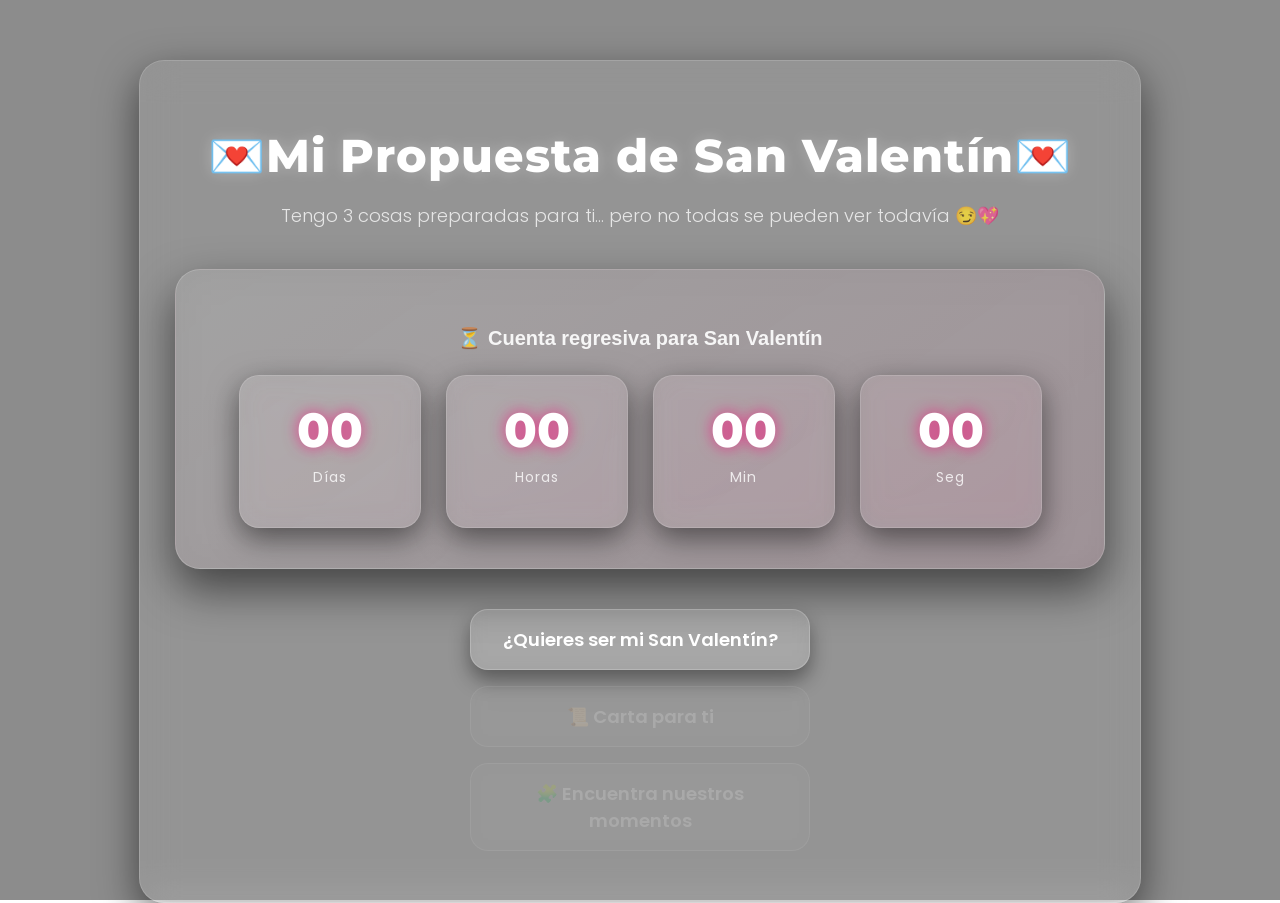
==== index.html @ 948517d2 "Versión 1 - Proyecto estable" ====
<!DOCTYPE html>
<html lang="es">
<head>
    <meta charset="UTF-8">
    <meta name="viewport" content="width=device-width, initial-scale=1.0">
    <title>Mi Propuesta de San Valentín ❤️</title>
    <link rel="stylesheet" href="menu.css">
    <link href="https://fonts.googleapis.com/css2?family=Poppins:wght@300;400;600;800&family=Montserrat:wght@400;600;800&display=swap" rel="stylesheet">

</head>
<body>

    <!-- Video de fondo -->
    <video autoplay muted loop playsinline id="videoFondo">
        <source src="video.mp4" type="video/mp4">
        Tu navegador no soporta videos.
    </video>

    <!-- Capa oscura encima del video para que resalte el contenido -->
    <div class="overlay"></div>

    <div class="contenedor">
        <h1>💌Mi Propuesta de San Valentín💌</h1>
        <p class="sub">
            Tengo 3 cosas preparadas para ti... pero no todas se pueden ver todavía 😏💖
        </p>

        <div class="contador">
            <h2>⏳ Cuenta regresiva para San Valentín</h2>

            <div class="reloj">
                <div class="bloque">
                    <span id="dias">00</span>
                    <p>Días</p>
                </div>

                <div class="bloque">
                    <span id="horas">00</span>
                    <p>Horas</p>
                </div>

                <div class="bloque">
                    <span id="minutos">00</span>
                    <p>Min</p>
                </div>

                <div class="bloque">
                    <span id="segundos">00</span>
                    <p>Seg</p>
                </div>
            </div>
        </div>


        <div class="opciones">
            <button id="btnSanValentin">¿Quieres ser mi San Valentín?</button>
            <button id="btnCarta" disabled>📜 Carta para ti</button>
            <button id="btnJuego" disabled>🧩 Encuentra nuestros momentos</button>
        </div>
    </div>

    <!-- Ventana modal -->
    <div id="modal" class="modal oculto">
        <div class="modal-contenido">
            <button id="cerrarModal" class="cerrar">❌ Cerrar</button>
            <iframe id="iframeProyecto" src="" frameborder="0"></iframe>
        </div>
    </div>

    <script src="menu.js"></script>
</body>
</html>
---- menu.css ----
body {
    font-family: Arial, sans-serif;
    text-align: center;
    margin: 0;
    padding: 0;
    color: white;
    overflow-x: hidden;
}

/* VIDEO DE FONDO */
#videoFondo {
    position: fixed;
    top: 0;
    left: 0;
    width: 100%;
    height: 100%;
    object-fit: cover;
    z-index: -2;
}

/* CAPA OSCURA PARA MEJORAR VISIBILIDAD */
.overlay {
    position: fixed;
    top: 0;
    left: 0;
    width: 100%;
    height: 100%;
    background: rgba(0, 0, 0, 0.45);
    z-index: -1;
}

/* CONTENEDOR PRINCIPAL */
.contenedor {
    margin-top: 60px;
    padding: 35px;
    width: 90%;
    max-width: 930px;
    margin-left: auto;
    margin-right: auto;

    background: rgba(255, 255, 255, 0.07);
    border-radius: 25px;
    backdrop-filter: blur(18px);
    box-shadow: 0px 15px 40px rgba(0, 0, 0, 0.55);

    border: 1px solid rgba(255, 255, 255, 0.15);
}


/* TITULO */
h1 {
    font-family: "Montserrat", sans-serif;
    font-size: 46px;
    font-weight: 800;
    margin-bottom: 15px;
    color: white;
    letter-spacing: 1px;
    text-shadow: 0px 0px 15px rgba(255, 255, 255, 0.25);
}

/* SUBTITULO */
.sub {
    font-family: "Poppins", sans-serif;
    font-size: 18px;
    font-weight: 300;
    opacity: 0.9;
    margin-bottom: 35px;
    color: rgba(255, 255, 255, 0.85);
    line-height: 1.5;
}

/* CONTADOR */
.contador {
    margin: 40px auto;
    padding: 40px;
    border-radius: 25px;

    background: linear-gradient(
        145deg,
        rgba(255, 255, 255, 0.08),
        rgba(255, 0, 100, 0.05)
    );

    backdrop-filter: blur(20px);

    border: 1px solid rgba(255, 255, 255, 0.18);
    box-shadow: 0px 20px 45px rgba(0, 0, 0, 0.55);
}






.contador h2 {
    font-size: 20px;
    font-weight: 600;
    margin-bottom: 15px;
    color: rgba(255, 255, 255, 0.9);
}


/* RELOJ DIGITAL MODERNO */
.reloj {
    display: flex;
    justify-content: center;
    gap: 25px;
    flex-wrap: wrap;
    margin-top: 25px;
}

.bloque {
    background: rgba(255, 255, 255, 0.08);
    padding: 25px 30px;
    border-radius: 20px;
    min-width: 120px;

    backdrop-filter: blur(15px);
    border: 1px solid rgba(255, 255, 255, 0.15);

    box-shadow: 0px 10px 30px rgba(0, 0, 0, 0.5);

    transition: 0.3s ease;
}

.bloque:hover {
    transform: translateY(-5px) scale(1.05);
    box-shadow: 0px 15px 40px rgba(255, 0, 100, 0.4);
}

.bloque span {
    font-size: 48px;
    font-weight: 800;
    font-family: "Montserrat", sans-serif;
    display: block;
    color: #ffffff;
    transition: transform 0.2s ease, text-shadow 0.3s ease;
    text-shadow: 0 0 15px rgba(255, 0, 120, 0.7);
}
.bloque:hover span {
    transform: scale(1.1);
}

.bloque p {
    margin-top: 8px;
    font-size: 14px;
    font-family: "Poppins", sans-serif;
    letter-spacing: 1px;
    opacity: 0.8;
}







/* BOTONES */
.opciones button {
    display: block;
    width: 340px;
    margin: 16px auto;
    padding: 16px;

    font-size: 18px;
    font-weight: 600;
    font-family: "Poppins", sans-serif;

    border: none;
    border-radius: 18px;
    cursor: pointer;

    background: rgba(255, 255, 255, 0.12);
    color: white;

    backdrop-filter: blur(10px);
    border: 1px solid rgba(255, 255, 255, 0.2);

    transition: 0.25s ease;
    box-shadow: 0px 10px 20px rgba(0, 0, 0, 0.4);
}


.opciones button:hover {
    transform: translateY(-4px) scale(1.02);
    background: rgba(255, 255, 255, 0.22);
    box-shadow: 0px 15px 30px rgba(0, 0, 0, 0.55);
}


.opciones button:disabled {
    opacity: 0.35;
    background: rgba(255, 255, 255, 0.06);
    color: rgba(255, 255, 255, 0.5);
    cursor: not-allowed;
    box-shadow: none;
    transform: none;
}


/* MODAL */
.modal {
    position: fixed;
    top: 0;
    left: 0;
    background: rgba(0, 0, 0, 0.45); /* antes 0.7 */
    width: 100%;
    height: 100%;
    display: flex;
    justify-content: center;
    align-items: center;

    backdrop-filter: blur(8px);
}


.modal-contenido {
    width: 70%;
    max-width: 750px;
    height: 85%;
    background: rgba(255, 255, 255, 0.15); /* Más transparente */
    border-radius: 20px;
    overflow: hidden;
    position: relative;

    backdrop-filter: blur(25px);
    border: 1px solid rgba(255, 255, 255, 0.25);

    box-shadow: 0px 25px 60px rgba(0, 0, 0, 0.6);
}


iframe {
    width: 100%;
    height: 100%;
}

/* BOTÓN CERRAR */
.cerrar {
    position: absolute;
    top: 10px;
    right: 10px;
    z-index: 10;
    background: red;
    color: white;
    border: none;
    padding: 10px 15px;
    border-radius: 10px;
    cursor: pointer;
    font-size: 16px;
}

/* OCULTAR MODAL */
.oculto {
    display: none;
}
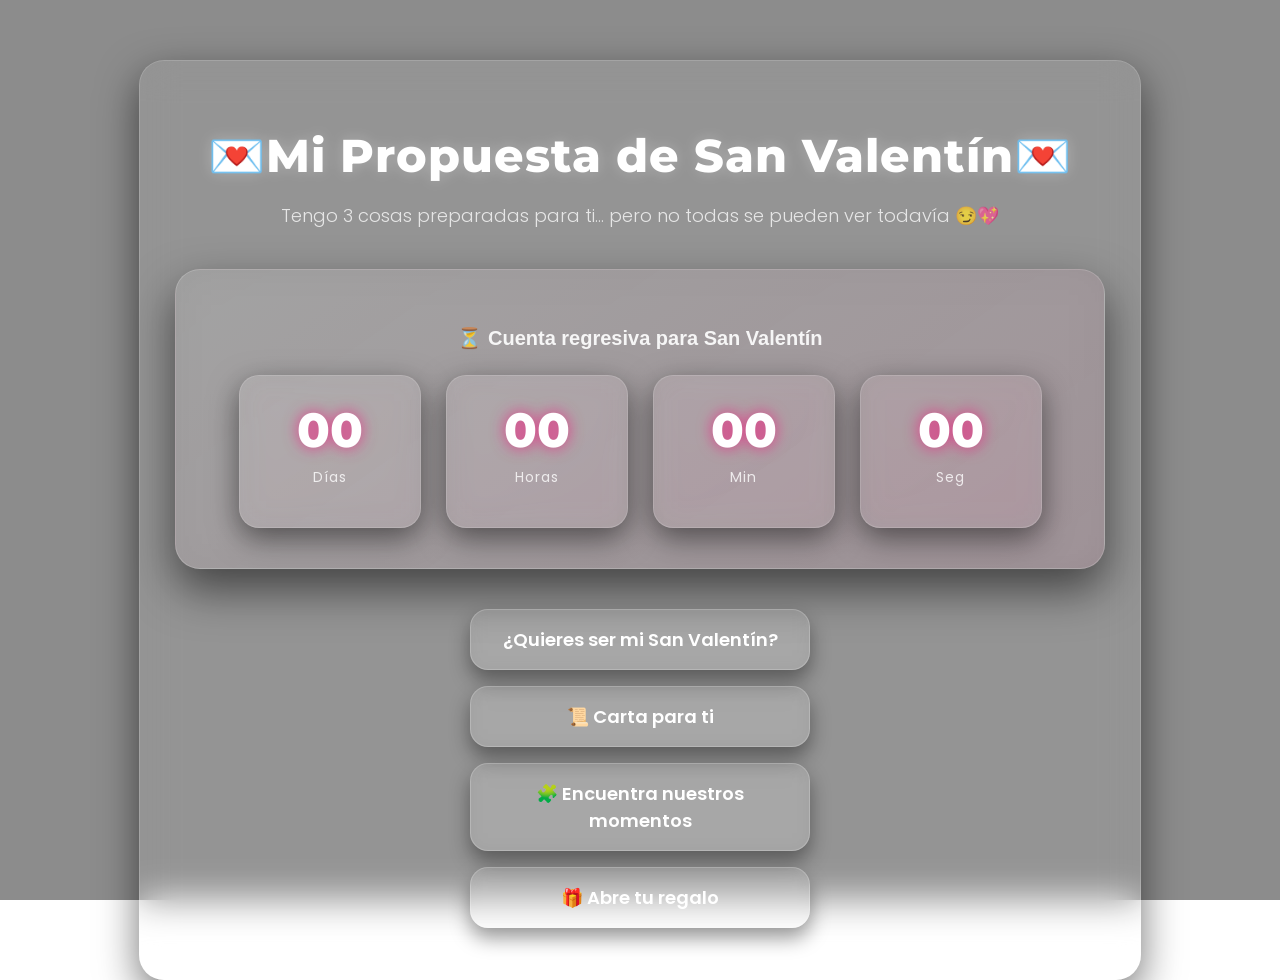
==== commit 447d8bca: "Ajustes finales versión 2" ====
--- a/index.html
+++ b/index.html
@@ -6,7 +6,6 @@
     <title>Mi Propuesta de San Valentín ❤️</title>
     <link rel="stylesheet" href="menu.css">
     <link href="https://fonts.googleapis.com/css2?family=Poppins:wght@300;400;600;800&family=Montserrat:wght@400;600;800&display=swap" rel="stylesheet">
-
 </head>
 <body>
 
@@ -51,15 +50,15 @@
             </div>
         </div>
 
-
         <div class="opciones">
             <button id="btnSanValentin">¿Quieres ser mi San Valentín?</button>
             <button id="btnCarta" disabled>📜 Carta para ti</button>
             <button id="btnJuego" disabled>🧩 Encuentra nuestros momentos</button>
+            <button id="btnRegalo" disabled>🎁 Abre tu regalo</button>
         </div>
     </div>
 
-    <!-- Ventana modal -->
+    <!-- Ventana modal para proyectos (carta, juego, etc) -->
     <div id="modal" class="modal oculto">
         <div class="modal-contenido">
             <button id="cerrarModal" class="cerrar">❌ Cerrar</button>
@@ -67,6 +66,53 @@
         </div>
     </div>
 
+    <!-- Modal del Regalo -->
+    <div id="modalRegalo" class="modal oculto">
+        <div class="modal-contenido regalo-contenido">
+            <button id="cerrarRegalo" class="cerrar">❌ Cerrar</button>
+            
+            <h2>🎁 Un regalo especial para ti 🎁</h2>
+            
+           <div class="contenedor-regalo">
+                <img src="regalo.png" class="img-regalo" id="imgRegalo" alt="Regalo">
+            </div>
+            
+            <p class="pregunta">¿Tienes regalo para tu novio? </p>
+            
+            <div class="botones-regalo">
+                <button id="btnSi">Sí 💖</button>
+                <button id="btnNo">No 😔</button>
+            </div>
+            
+            <p id="mensajeFinal" class="mensajeFinal oculto"></p>
+        </div>
+    </div>
+
+    <!-- Audios -->
+    <audio id="cancionFeliz">
+        <source src="musica/feliz.mp3" type="audio/mpeg">
+    </audio>
+
+    <audio id="cancionTriste">
+        <source src="musica/triste.mp3" type="audio/mpeg">
+    </audio>
+
+        <!-- Modal de Contraseña -->
+    <div id="modalContrasena" class="modal-contrasena oculto">
+        <div class="contenido-contrasena">
+            <h3>🔒 Contraseña Requerida</h3>
+            <p>Ingresa la contraseña para abrir tu regalo:</p>
+            <input type="password" id="inputContrasena" placeholder="Escribe aquí..." maxlength="20">
+            <p id="errorContrasena" class="error-contrasena oculto"></p>
+            <div class="botones-contrasena">
+                <button class="btn-confirmar" id="btnConfirmarContrasena">✓ Confirmar</button>
+                <button class="btn-cancelar" id="btnCancelarContrasena">✗ Cancelar</button>
+            </div>
+        </div>
+    </div>
+
     <script src="menu.js"></script>
+
+
 </body>
-</html>
+</html>
--- a/menu.css
+++ b/menu.css
@@ -87,11 +87,6 @@
     box-shadow: 0px 20px 45px rgba(0, 0, 0, 0.55);
 }
 
-
-
-
-
-
 .contador h2 {
     font-size: 20px;
     font-weight: 600;
@@ -149,12 +144,6 @@
     opacity: 0.8;
 }
 
-
-
-
-
-
-
 /* BOTONES */
 .opciones button {
     display: block;
@@ -200,25 +189,23 @@
 
 /* MODAL */
 .modal {
-    position: fixed;
-    top: 0;
-    left: 0;
-    background: rgba(0, 0, 0, 0.45); /* antes 0.7 */
-    width: 100%;
-    height: 100%;
-    display: flex;
-    justify-content: center;
-    align-items: center;
-
-    backdrop-filter: blur(8px);
-}
-
+  position: fixed;
+  top: 0;
+  left: 0;
+  width: 100%;
+  height: 100%;
+  background: rgba(0,0,0,0.6);
+  display: flex;
+  justify-content: center;
+  align-items: center;
+  z-index: 9999;
+}
 
 .modal-contenido {
     width: 70%;
     max-width: 750px;
     height: 85%;
-    background: rgba(255, 255, 255, 0.15); /* Más transparente */
+    background: rgba(255, 255, 255, 0.15);
     border-radius: 20px;
     overflow: hidden;
     position: relative;
@@ -228,7 +215,6 @@
 
     box-shadow: 0px 25px 60px rgba(0, 0, 0, 0.6);
 }
-
 
 iframe {
     width: 100%;
@@ -252,5 +238,334 @@
 
 /* OCULTAR MODAL */
 .oculto {
-    display: none;
-}
+    display: none !important;
+}
+
+/* ESTILOS PARA EL MODAL DEL REGALO */
+.regalo-contenido {
+    padding: 50px;
+    text-align: center;
+    overflow-y: auto;
+    display: flex;
+    flex-direction: column;
+    align-items: center;
+    justify-content: center;
+    animation: aparecer 0.5s ease;
+}
+
+@keyframes aparecer {
+    from {
+        opacity: 0;
+        transform: scale(0.8);
+    }
+    to {
+        opacity: 1;
+        transform: scale(1);
+    }
+}
+
+.regalo-contenido h2 {
+    font-family: "Montserrat", sans-serif;
+    font-size: 42px;
+    font-weight: 800;
+    margin-bottom: 40px;
+    color: white;
+    text-shadow: 0px 0px 20px rgba(255, 100, 200, 0.8);
+    animation: brillar 2s ease-in-out infinite;
+}
+
+@keyframes brillar {
+    0%, 100% {
+        text-shadow: 0px 0px 20px rgba(255, 100, 200, 0.8);
+    }
+    50% {
+        text-shadow: 0px 0px 40px rgba(255, 150, 255, 1);
+    }
+}
+
+/* CONTENEDOR DEL REGALO CON ANIMACIÓN */
+.contenedor-regalo {
+    display: inline-block;
+    animation: palpitar 1.5s ease-in-out infinite;
+}
+
+@keyframes palpitar {
+    0%, 100% {
+        transform: scale(1);
+    }
+    50% {
+        transform: scale(1.08);
+    }
+}
+
+.img-regalo {
+    width: 280px;
+    height: auto;
+    margin: 30px 0;
+    border-radius: 20px;
+    box-shadow: 0px 15px 50px rgba(255, 0, 150, 0.6);
+    filter: drop-shadow(0px 0px 20px rgba(255, 100, 200, 0.4));
+    transition: transform 0.3s ease;
+}
+
+.img-regalo:hover {
+    transform: scale(1.1) rotate(5deg);
+}
+
+.pregunta {
+    font-family: "Poppins", sans-serif;
+    font-size: 28px;
+    font-weight: 600;
+    margin: 35px 0;
+    color: white;
+    background: linear-gradient(135deg, #ff6ec7, #ff1493, #ff69b4);
+    -webkit-background-clip: text;
+    -webkit-text-fill-color: transparent;
+    background-clip: text;
+    animation: deslizar 3s ease-in-out infinite;
+}
+
+@keyframes deslizar {
+    0%, 100% {
+        background-position: 0% 50%;
+    }
+    50% {
+        background-position: 100% 50%;
+    }
+}
+
+.botones-regalo {
+    display: flex;
+    gap: 30px;
+    margin: 30px 0;
+}
+
+.botones-regalo button {
+    padding: 20px 50px;
+    font-size: 22px;
+    font-weight: 700;
+    font-family: "Poppins", sans-serif;
+    border: none;
+    border-radius: 20px;
+    cursor: pointer;
+    background: linear-gradient(145deg, rgba(255, 100, 200, 0.3), rgba(255, 0, 150, 0.2));
+    color: white;
+    backdrop-filter: blur(15px);
+    border: 2px solid rgba(255, 100, 200, 0.5);
+    transition: all 0.3s ease;
+    box-shadow: 0px 10px 30px rgba(255, 0, 150, 0.5);
+    position: relative;
+    overflow: hidden;
+}
+
+.botones-regalo button::before {
+    content: '';
+    position: absolute;
+    top: 50%;
+    left: 50%;
+    width: 0;
+    height: 0;
+    border-radius: 50%;
+    background: rgba(255, 255, 255, 0.3);
+    transform: translate(-50%, -50%);
+    transition: width 0.6s, height 0.6s;
+}
+
+.botones-regalo button:hover::before {
+    width: 300px;
+    height: 300px;
+}
+
+.botones-regalo button:hover {
+    transform: translateY(-8px) scale(1.08);
+    background: linear-gradient(145deg, rgba(255, 100, 200, 0.5), rgba(255, 0, 150, 0.4));
+    box-shadow: 0px 20px 40px rgba(255, 0, 150, 0.7);
+    border-color: rgba(255, 150, 255, 0.8);
+}
+
+.botones-regalo button:active {
+    transform: translateY(-4px) scale(1.05);
+}
+
+.mensajeFinal {
+    font-family: "Poppins", sans-serif;
+    font-size: 26px;
+    font-weight: 700;
+    margin-top: 35px;
+    padding: 25px 35px;
+    background: linear-gradient(145deg, rgba(255, 100, 200, 0.2), rgba(255, 0, 150, 0.15));
+    border-radius: 20px;
+    color: white;
+    text-shadow: 0px 0px 15px rgba(255, 100, 200, 0.5);
+    border: 2px solid rgba(255, 100, 200, 0.4);
+    animation: fadeIn 0.6s ease;
+    box-shadow: 0px 10px 30px rgba(255, 0, 150, 0.4);
+}
+
+@keyframes fadeIn {
+    from {
+        opacity: 0;
+        transform: translateY(-20px);
+    }
+    to {
+        opacity: 1;
+        transform: translateY(0);
+    }
+}
+
+/* CUENTA REGRESIVA PARA CANCIÓN FELIZ */
+.cuenta-regresiva {
+    font-family: "Montserrat", sans-serif;
+    font-size: 80px;
+    font-weight: 900;
+    color: #ff1493;
+    margin: 30px 0;
+    text-shadow: 0px 0px 30px rgba(255, 20, 147, 1), 0px 0px 60px rgba(255, 100, 200, 0.8);
+    animation: pulso 1s infinite;
+}
+
+@keyframes pulso {
+    0%, 100% {
+        transform: scale(1);
+        opacity: 1;
+    }
+    50% {
+        transform: scale(1.3);
+        opacity: 0.8;
+    }
+}
+
+
+
+/* MODAL DE CONTRASEÑA */
+.modal-contrasena {
+    position: fixed;
+    top: 0;
+    left: 0;
+    width: 100%;
+    height: 100%;
+    background: rgba(0, 0, 0, 0.75);
+    display: flex;
+    justify-content: center;
+    align-items: center;
+    z-index: 10000;
+    animation: aparecer 0.3s ease;
+}
+
+.contenido-contrasena {
+    background: linear-gradient(145deg, rgba(255, 255, 255, 0.15), rgba(255, 100, 200, 0.1));
+    padding: 40px 50px;
+    border-radius: 25px;
+    text-align: center;
+    backdrop-filter: blur(20px);
+    border: 2px solid rgba(255, 100, 200, 0.4);
+    box-shadow: 0px 20px 60px rgba(0, 0, 0, 0.7);
+    animation: escalar 0.4s ease;
+}
+
+@keyframes escalar {
+    from {
+        transform: scale(0.7);
+        opacity: 0;
+    }
+    to {
+        transform: scale(1);
+        opacity: 1;
+    }
+}
+
+.contenido-contrasena h3 {
+    font-family: "Montserrat", sans-serif;
+    font-size: 28px;
+    font-weight: 700;
+    color: white;
+    margin-bottom: 10px;
+    text-shadow: 0px 0px 15px rgba(255, 100, 200, 0.6);
+}
+
+.contenido-contrasena p {
+    font-family: "Poppins", sans-serif;
+    font-size: 16px;
+    color: rgba(255, 255, 255, 0.85);
+    margin-bottom: 25px;
+}
+
+.contenido-contrasena input {
+    width: 100%;
+    padding: 15px 20px;
+    font-size: 18px;
+    font-family: "Poppins", sans-serif;
+    border: 2px solid rgba(255, 100, 200, 0.5);
+    border-radius: 15px;
+    background: rgba(255, 255, 255, 0.1);
+    color: white;
+    text-align: center;
+    backdrop-filter: blur(10px);
+    margin-bottom: 20px;
+    transition: all 0.3s ease;
+}
+
+.contenido-contrasena input::placeholder {
+    color: rgba(255, 255, 255, 0.5);
+}
+
+.contenido-contrasena input:focus {
+    outline: none;
+    border-color: rgba(255, 100, 200, 0.8);
+    box-shadow: 0px 0px 20px rgba(255, 100, 200, 0.4);
+    transform: scale(1.02);
+}
+
+.botones-contrasena {
+    display: flex;
+    gap: 15px;
+    justify-content: center;
+}
+
+.botones-contrasena button {
+    padding: 12px 30px;
+    font-size: 16px;
+    font-weight: 600;
+    font-family: "Poppins", sans-serif;
+    border: none;
+    border-radius: 12px;
+    cursor: pointer;
+    transition: all 0.3s ease;
+}
+
+.btn-confirmar {
+    background: linear-gradient(145deg, #ff1493, #ff69b4);
+    color: white;
+    box-shadow: 0px 8px 20px rgba(255, 20, 147, 0.4);
+}
+
+.btn-confirmar:hover {
+    transform: translateY(-3px);
+    box-shadow: 0px 12px 25px rgba(255, 20, 147, 0.6);
+}
+
+.btn-cancelar {
+    background: rgba(255, 255, 255, 0.15);
+    color: white;
+    border: 2px solid rgba(255, 255, 255, 0.3);
+}
+
+.btn-cancelar:hover {
+    background: rgba(255, 255, 255, 0.25);
+    transform: translateY(-3px);
+}
+
+.error-contrasena {
+    color: #ff4444;
+    font-size: 14px;
+    margin-top: 10px;
+    font-weight: 600;
+    text-shadow: 0px 0px 10px rgba(255, 68, 68, 0.8);
+    animation: shake 0.5s ease;
+}
+
+@keyframes shake {
+    0%, 100% { transform: translateX(0); }
+    25% { transform: translateX(-10px); }
+    75% { transform: translateX(10px); }
+}
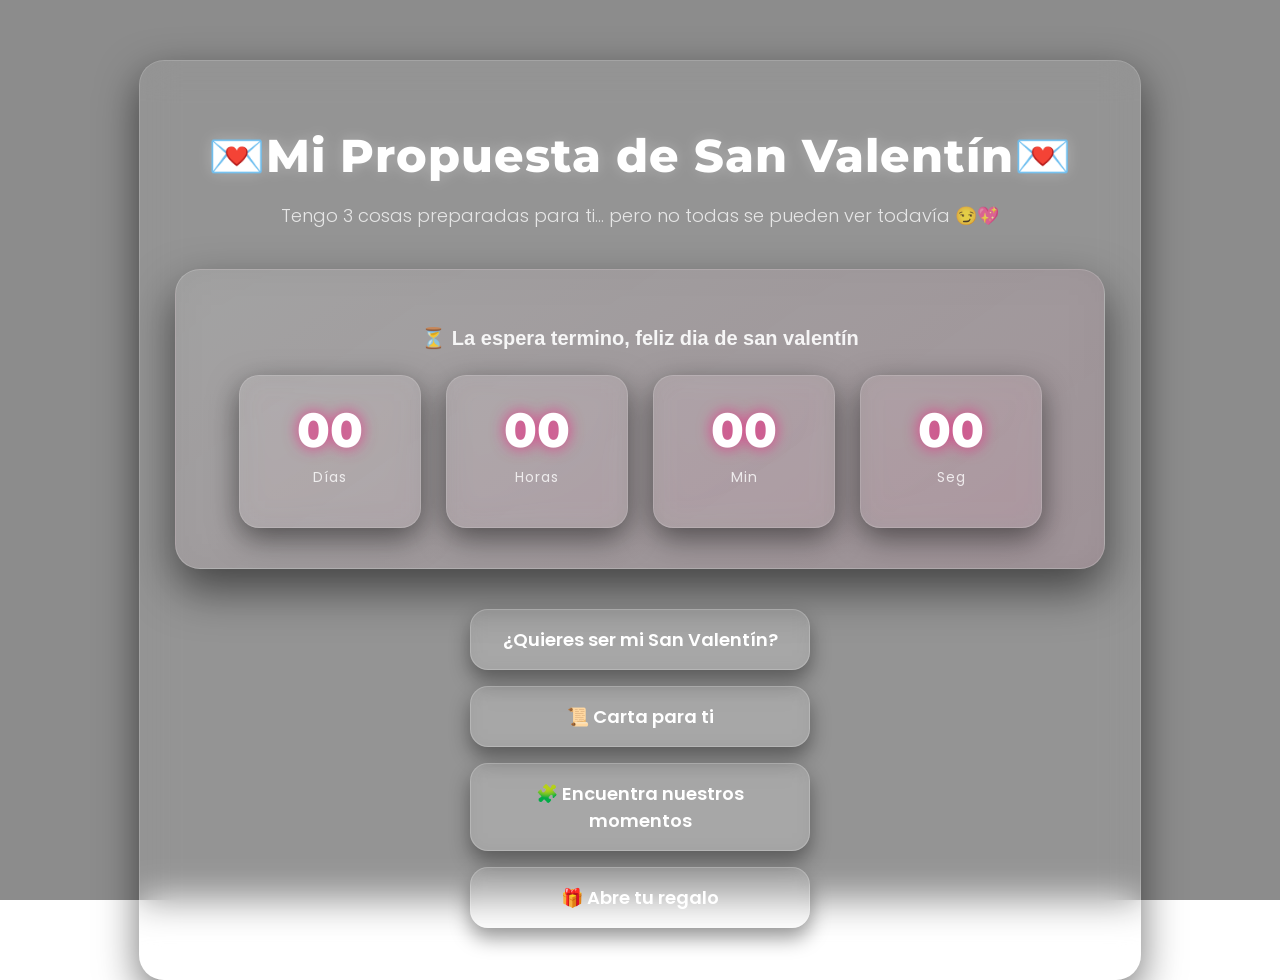
==== commit 33598218: "Update index.html" ====
--- a/index.html
+++ b/index.html
@@ -25,7 +25,7 @@
         </p>
 
         <div class="contador">
-            <h2>⏳ Cuenta regresiva para San Valentín</h2>
+            <h2>⏳ La espera termino, feliz dia de san valentín</h2>
 
             <div class="reloj">
                 <div class="bloque">
@@ -115,4 +115,4 @@
 
 
 </body>
-</html>+</html>
